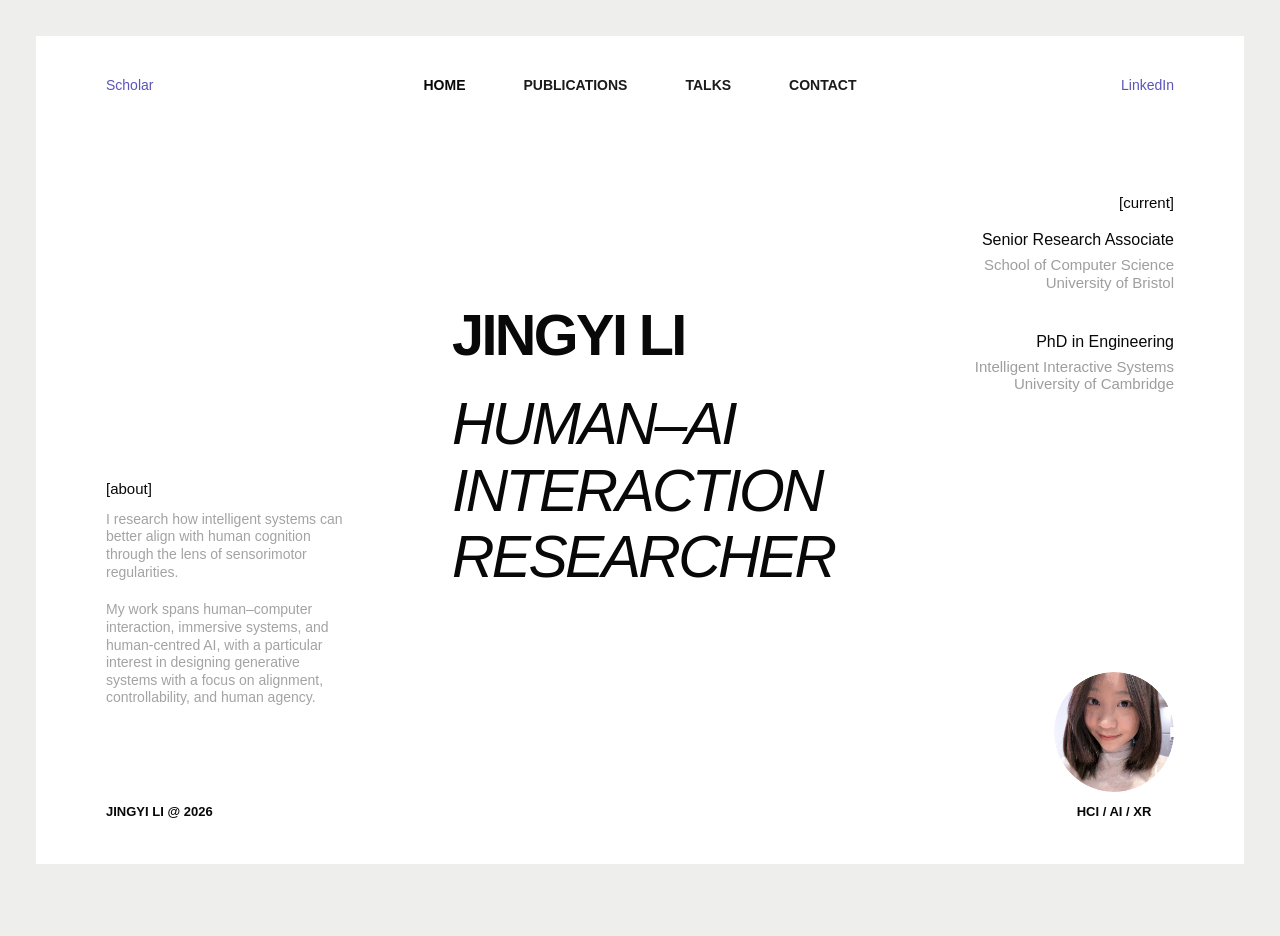
==== index.html @ 55cbcb7b "Update index.html" ====
<!DOCTYPE html>
<html lang="en">

<head>
    <meta charset="UTF-8">

    <meta
        name="viewport"
        content="width=device-width, initial-scale=1.0"
    >

    <title>Jingyi Li | Human–AI Interaction Researcher | University of Bristol</title>

    <meta
        name="description"
        content="Jingyi Li is a Human–AI Interaction Researcher and Senior Research Associate in the School of Computer Science at the University of Bristol, with a PhD in Engineering from the University of Cambridge."
    >

    <link rel="canonical" href="https://jing-yi-li.github.io/">

    <link rel="stylesheet" href="style.css?v=20260917-4">

    <script type="application/ld+json">
    {
      "@context": "https://schema.org",
      "@type": "ProfilePage",
      "mainEntity": {
        "@type": "Person",
        "name": "Jingyi Li",
        "url": "https://jing-yi-li.github.io/",
        "jobTitle": "Senior Research Associate",
        "affiliation": {
          "@type": "CollegeOrUniversity",
          "name": "University of Bristol"
        },
        "alumniOf": {
          "@type": "CollegeOrUniversity",
          "name": "University of Cambridge"
        },
        "sameAs": [
          "https://scholar.google.com/citations?user=fTp2P1oAAAAJ&hl=en",
          "https://uk.linkedin.com/in/jingyi-li-immersive"
        ]
      }
    }
    </script>
</head>


<body>

<div class="site">

    <header class="topbar">

        <a
            class="external-link scholar"
            href="https://scholar.google.com/citations?user=fTp2P1oAAAAJ&hl=en"
            target="_blank"
            rel="noopener noreferrer"
        >
            Scholar
        </a>


        <nav class="main-nav">
            <a class="active" href="index.html">
                HOME
            </a>

            <a href="publications.html">
                PUBLICATIONS
            </a>

            <a href="talks.html">
                TALKS
            </a>

            <a href="contact.html">
                CONTACT
            </a>
        </nav>


        <a
            class="external-link linkedin"
            href="https://uk.linkedin.com/in/jingyi-li-immersive"
            target="_blank"
            rel="noopener noreferrer"
        >
            LinkedIn
        </a>

    </header>


    <main class="home">

        <section class="about">

            <div class="small-heading">
                [about]
            </div>

            <div class="about-copy">

                <p>
                    I research how intelligent systems can
                    better align with human cognition through
                    the lens of sensorimotor regularities.
                </p>

                <p>
                    My work spans human–computer
                    interaction, immersive systems, and
                    human-centred AI, with a particular
                    interest in designing generative
                    systems with a focus on alignment,
                    controllability, and human agency.
                </p>

            </div>

        </section>


        <section class="identity">

            <h1>
                JINGYI LI
            </h1>

            <div class="role">
                <span>HUMAN–AI</span>
                <span>INTERACTION</span>
                <span>RESEARCHER</span>
            </div>

        </section>


        <section class="credentials">

            <div class="small-heading">
                [current]
            </div>


            <div class="credential-group">

                <p class="credential-title">
                    Senior Research Associate
                </p>

                <p class="credential-detail">
                    School of Computer Science<br>
                    University of Bristol
                </p>

            </div>


            <div class="credential-group education">

                <p class="credential-title">
                    PhD in Engineering
                </p>

                <p class="credential-detail">
                    Intelligent Interactive Systems<br>
                    University of Cambridge
                </p>

            </div>

        </section>

    </main>


    <footer class="footer">
    
        <div class="footer-left">
            JINGYI LI @ 2026
        </div>
    
        <div class="footer-right">
    
            <img
                src="profile.jpg"
                alt="Jingyi Li"
                class="profile-photo"
            >
    
            <div>
                HCI / AI / XR
            </div>
    
        </div>
    
    </footer>

</div>

</body>

</html>
---- style.css ----
/* ==========================================
   RESET
========================================== */

* {
    box-sizing: border-box;
}

html,
body {
    margin: 0;
    padding: 0;
}

html {
    scroll-behavior: smooth;
}

body {
    min-height: 100vh;

    background: #eeeeec;
    color: #080808;

    font-family:
        Arial,
        Helvetica,
        sans-serif;

    -webkit-font-smoothing: antialiased;
    text-rendering: optimizeLegibility;
}

a {
    color: inherit;
    text-decoration: none;
}



/* ==========================================
   OUTER PAGE
========================================== */

.site {
    width: calc(100% - 72px);
    max-width: 1450px;

    min-height: calc(100vh - 72px);

    margin: 36px auto;

    padding:
        32px
        70px
        46px;

    background: #ffffff;

    display: grid;

    grid-template-rows:
        auto
        1fr
        auto;
}



/* ==========================================
   TOP NAVIGATION
========================================== */

.topbar {
    display: grid;

    grid-template-columns:
        1fr
        auto
        1fr;

    align-items: center;

    min-height: 34px;

    font-size: 14px;
    line-height: 1;

    font-weight: 600;
}


.scholar {
    justify-self: start;
}

.linkedin {
    justify-self: end;
}


.external-link {
    color: #5b55b8;

    font-weight: 400;

    transition: opacity 0.2s ease;
}

.external-link:hover {
    opacity: 0.55;
}


.main-nav {
    display: flex;

    align-items: center;

    gap: 58px;
}


.main-nav a {
    font-size: 14px;

    font-weight: 700;

    transition: opacity 0.2s ease;
}

.main-nav a:not(.active) {
    opacity: 0.92;
}

.main-nav a:hover {
    opacity: 0.45;
}



/* ==========================================
   MAIN LAYOUT
========================================== */

.home {
    position: relative;

    display: grid;

    grid-template-columns:
        minmax(220px, 1fr)
        minmax(470px, 1.75fr)
        minmax(240px, 1fr);

    column-gap: 60px;

    align-items: center;
}



/* ==========================================
   SMALL LABELS
========================================== */

.small-heading {
    margin-bottom: 15px;

    font-size: 15px;
    line-height: 1;

    font-weight: 400;

    text-transform: lowercase;
}



/* ==========================================
   LEFT — ABOUT
========================================== */

.about {
    align-self: end;

    padding-bottom: 74px;

    max-width: 260px;
}


.about-copy {
    color: #a3a3a3;

    font-size: 14px;
    line-height: 1.26;

    font-weight: 300;
}


.about-copy p {
    margin: 0 0 20px;
}

.about-copy p:last-child {
    margin-bottom: 0;
}



/* ==========================================
   CENTRE — IDENTITY
========================================== */

.identity {
    align-self: center;

    transform: translate(48px, 8px);
}


.identity h1 {
    margin:
        0
        0
        28px;

    font-size:
        clamp(
            48px,
            4.5vw,
            68px
        );

    line-height: 0.95;

    letter-spacing: -0.045em;

    font-weight: 700;

    white-space: nowrap;
}


.role {
    display: flex;
    flex-direction: column;

    font-size:
        clamp(
            47px,
            4.6vw,
            70px
        );

    line-height: 1.13;

    letter-spacing: -0.045em;

    font-weight: 300;
    font-style: italic;
}


.role span {
    display: block;

    white-space: nowrap;
}



/* ==========================================
   RIGHT — CREDENTIALS
========================================== */

.credentials {
    align-self: start;

    margin-top: 93px;

    text-align: right;
}


.credentials .small-heading {
    margin-bottom: 20px;
}


.credential-group {
    margin-bottom: 40px;
}


.credential-group:last-child {
    margin-bottom: 0;
}


.credential-title {
    margin:
        0
        0
        7px;

    font-size: 16px;
    line-height: 1.2;

    font-weight: 400;
}


.credential-detail {
    margin: 0;

    color: #9e9e9e;

    font-size: 15px;
    line-height: 1.18;

    font-weight: 300;
}



/* ==========================================
   FOOTER
========================================== */

.footer {
    display: flex;

    justify-content: space-between;
    align-items: flex-end;

    padding-top: 24px;

    font-size: 13px;
    line-height: 1;

    font-weight: 700;
}

.footer-right {
    position: relative;

    min-width: 120px;

    text-align: center;
}

.profile-photo {
    position: absolute;

    width: 120px;
    height: 120px;

    left: 50%;
    bottom: 26px;

    transform: translateX(-50%);

    border-radius: 50%;

    object-fit: cover;
    object-position: center;

    display: block;
}


/* ==========================================
   LARGE DESKTOP TUNING
========================================== */

@media (min-width: 1500px) {

    .site {
        min-height: 810px;
    }

}



/* ==========================================
   TABLET / SMALL LAPTOP
========================================== */

@media (max-width: 1100px) {

    .site {
        padding:
            28px
            42px
            38px;
    }


    .home {
        grid-template-columns:
            0.85fr
            1.7fr
            0.9fr;

        column-gap: 36px;
    }


    .main-nav {
        gap: 34px;
    }


    .about {
        max-width: 220px;
    }


    .about-copy {
        font-size: 12px;
    }


    .credential-detail {
        font-size: 13px;
    }

}



/* ==========================================
   MOBILE
========================================== */

@media (max-width: 760px) {

    body {
        background: #ffffff;
    }


    .site {
        width: 100%;

        min-height: 100svh;

        margin: 0;

        padding:
            24px
            22px
            28px;
    }



    /* NAV */

    .topbar {
        grid-template-columns:
            1fr
            auto;

        row-gap: 28px;
    }


    .scholar {
        grid-column: 1;
        grid-row: 1;
    }


    .linkedin {
        grid-column: 2;
        grid-row: 1;
    }


    .main-nav {
        grid-column:
            1 / -1;

        grid-row: 2;

        justify-self: start;

        gap: 25px;
    }



    /* MAIN */

    .home {
        display: flex;

        flex-direction: column;

        align-items: stretch;

        padding:
            90px
            0
            80px;
    }



    /* CENTRAL IDENTITY FIRST */

    .identity {
        order: 1;

        transform: none;
    }


    .identity h1 {
        margin-bottom: 26px;

        font-size: 15vw;
    }


    .role {
        font-size: 11.5vw;

        line-height: 1.08;
    }


    .role span {
        white-space: normal;
    }



    /* CREDENTIALS */

    .credentials {
        order: 2;

        margin-top: 90px;

        text-align: left;
    }


    .credential-group {
        margin-bottom: 32px;
    }



    /* ABOUT */

    .about {
        order: 3;

        align-self: auto;

        max-width: 390px;

        padding:
            55px
            0
            0;
    }


    .about-copy {
        font-size: 14px;
    }



    /* FOOTER */

    .footer {
        padding-top: 40px;
    }

}



/* ==========================================
   VERY SMALL MOBILE
========================================== */

@media (max-width: 430px) {

    .main-nav {
        gap: 17px;
    }


    .main-nav a,
    .topbar {
        font-size: 11px;
    }


    .footer {
        font-size: 10px;
    }

}

/* ==========================================
   INNER PAGES
========================================== */

.subpage {
    display: flex;
    flex-direction: column;

    padding:
        105px
        0
        80px;
}


/* PAGE INTRO */

.page-intro {
    display: grid;

    grid-template-columns:
        1fr
        2.25fr;

    column-gap: 60px;

    margin-bottom: 90px;
}


.page-label {
    font-size: 15px;
    line-height: 1;

    font-weight: 400;
}


.page-heading {
    margin: 0;

    font-size:
        clamp(
            58px,
            6vw,
            92px
        );

    line-height: 0.9;

    letter-spacing: -0.055em;

    font-weight: 700;

    text-transform: uppercase;
}


.page-intro-text {
    grid-column: 2;

    max-width: 580px;

    margin-top: 34px;

    color: #9e9e9e;

    font-size: 15px;
    line-height: 1.4;
}


/* ==========================================
   EDITORIAL LIST
========================================== */

.editorial-list {
    border-top: 1px solid #111;
}


.entry {
    display: grid;

    grid-template-columns:
        150px
        1fr;

    column-gap: 50px;

    padding:
        28px
        0
        34px;

    border-bottom: 1px solid #d7d7d7;
}


.entry-meta {
    font-size: 13px;
    line-height: 1.35;

    color: #8f8f8f;
}


.entry-content {
    max-width: 820px;
}


.entry-title {
    margin:
        0
        0
        10px;

    font-size:
        clamp(
            21px,
            2vw,
            29px
        );

    line-height: 1.1;

    letter-spacing: -0.025em;

    font-weight: 600;
}


.entry-authors,
.entry-venue,
.entry-description {
    margin:
        0
        0
        8px;

    font-size: 14px;
    line-height: 1.4;
}


.entry-authors,
.entry-description {
    color: #8e8e8e;
}


.entry-links {
    display: flex;

    flex-wrap: wrap;

    gap: 18px;

    margin-top: 15px;
}


.entry-links a {
    color: #5b55b8;

    font-size: 12px;
    font-weight: 500;

    text-transform: uppercase;
}


.entry-links a:hover {
    opacity: 0.55;
}


/* ==========================================
   CONTACT PAGE
========================================== */

.contact-layout {
    display: grid;

    grid-template-columns:
        1fr
        2.25fr;

    column-gap: 60px;

    border-top: 1px solid #111;

    padding-top: 40px;
}


.contact-details {
    grid-column: 2;

    max-width: 760px;
}


.contact-item {
    margin-bottom: 44px;
}


.contact-label {
    margin-bottom: 8px;

    color: #999;

    font-size: 12px;

    text-transform: uppercase;
}


.contact-value {
    margin: 0;

    font-size:
        clamp(
            24px,
            2.6vw,
            40px
        );

    line-height: 1.1;

    letter-spacing: -0.035em;
}


.contact-value a:hover {
    color: #5b55b8;
}


/* ==========================================
   INNER PAGE MOBILE
========================================== */

@media (max-width: 760px) {

    .subpage {
        padding:
            80px
            0
            60px;
    }


    .page-intro {
        grid-template-columns: 1fr;

        gap: 30px;

        margin-bottom: 60px;
    }


    .page-intro-text {
        grid-column: 1;

        margin-top: 0;
    }


    .page-heading {
        font-size: 15vw;
    }


    .entry {
        grid-template-columns: 1fr;

        gap: 14px;
    }


    .entry-meta {
        font-size: 11px;
    }


    .contact-layout {
        grid-template-columns: 1fr;

        gap: 30px;
    }


    .contact-details {
        grid-column: 1;
    }

}
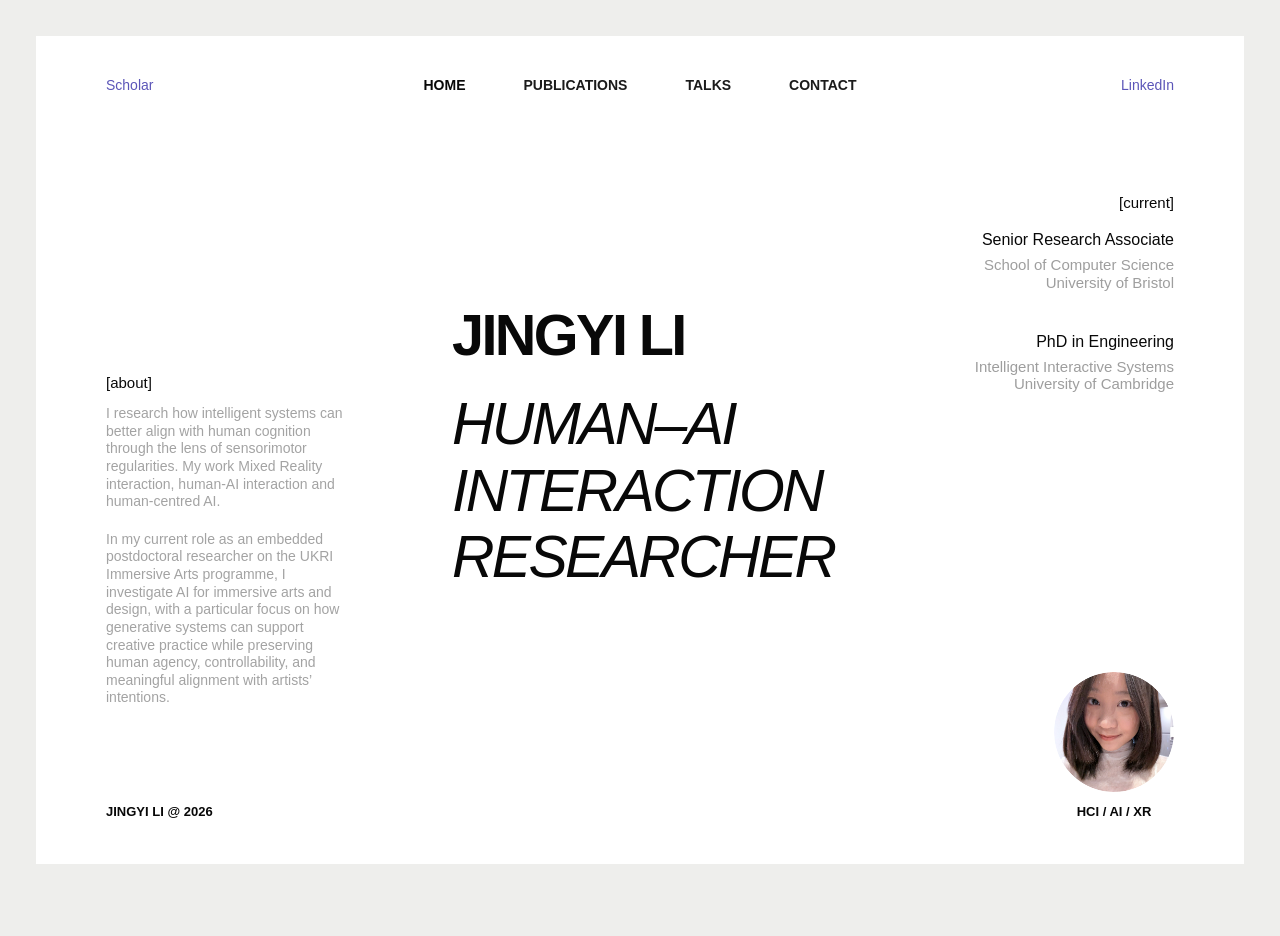
==== commit b9a6b357: "Update index.html" ====
--- a/index.html
+++ b/index.html
@@ -107,16 +107,12 @@
                 <p>
                     I research how intelligent systems can
                     better align with human cognition through
-                    the lens of sensorimotor regularities.
+                    the lens of sensorimotor regularities. My work Mixed Reality interaction, human-AI interaction and
+                    human-centred AI.
                 </p>
 
                 <p>
-                    My work spans human–computer
-                    interaction, immersive systems, and
-                    human-centred AI, with a particular
-                    interest in designing generative
-                    systems with a focus on alignment,
-                    controllability, and human agency.
+                    In my current role as an embedded postdoctoral researcher on the UKRI Immersive Arts programme, I investigate AI for immersive arts and design, with a particular focus on how generative systems can support creative practice while preserving human agency, controllability, and meaningful alignment with artists’ intentions.
                 </p>
 
             </div>
--- a/style.css
+++ b/style.css
@@ -913,3 +913,80 @@
     }
 
 }
+
+/* ==========================================
+   TALK PAGE IMAGES
+========================================== */
+
+.talk-entry-image {
+    grid-template-columns:
+        150px
+        minmax(0, 1fr)
+        280px;
+}
+
+
+.talk-image-wrap {
+    align-self: start;
+}
+
+
+.talk-image {
+    width: 100%;
+    height: 180px;
+
+    display: block;
+
+    object-fit: cover;
+    object-position: center;
+
+    filter: grayscale(100%);
+
+    transition:
+        filter 0.25s ease,
+        transform 0.25s ease;
+}
+
+
+.talk-entry-image:hover .talk-image {
+    filter: grayscale(0%);
+}
+
+
+@media (max-width: 900px) {
+
+    .talk-entry-image {
+        grid-template-columns:
+            120px
+            1fr;
+    }
+
+    .talk-image-wrap {
+        grid-column: 2;
+
+        margin-top: 16px;
+    }
+
+    .talk-image {
+        max-width: 420px;
+    }
+
+}
+
+
+@media (max-width: 760px) {
+
+    .talk-entry-image {
+        grid-template-columns: 1fr;
+    }
+
+    .talk-image-wrap {
+        grid-column: 1;
+    }
+
+    .talk-image {
+        height: auto;
+        max-width: 100%;
+    }
+
+}
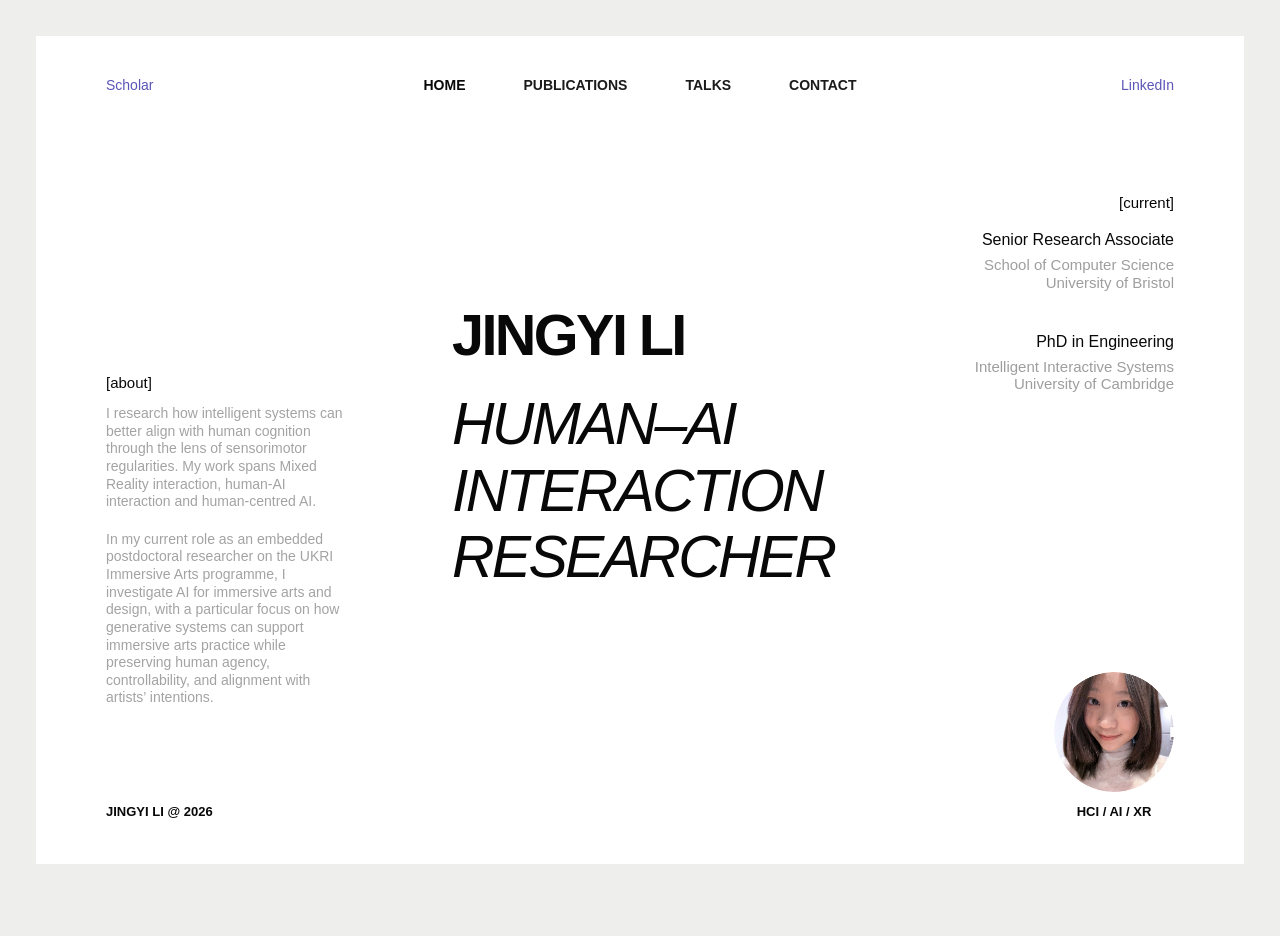
==== commit 2074b574: "Update index.html" ====
--- a/index.html
+++ b/index.html
@@ -107,12 +107,15 @@
                 <p>
                     I research how intelligent systems can
                     better align with human cognition through
-                    the lens of sensorimotor regularities. My work Mixed Reality interaction, human-AI interaction and
+                    the lens of sensorimotor regularities. My work spans Mixed Reality interaction, human-AI interaction and
                     human-centred AI.
                 </p>
 
                 <p>
-                    In my current role as an embedded postdoctoral researcher on the UKRI Immersive Arts programme, I investigate AI for immersive arts and design, with a particular focus on how generative systems can support creative practice while preserving human agency, controllability, and meaningful alignment with artists’ intentions.
+                    In my current role as an embedded postdoctoral researcher on the UKRI Immersive Arts programme, 
+                    I investigate AI for immersive arts and design, with a particular focus on how generative systems 
+                    can support immersive arts practice while preserving human agency, controllability, 
+                    and alignment with artists’ intentions.
                 </p>
 
             </div>
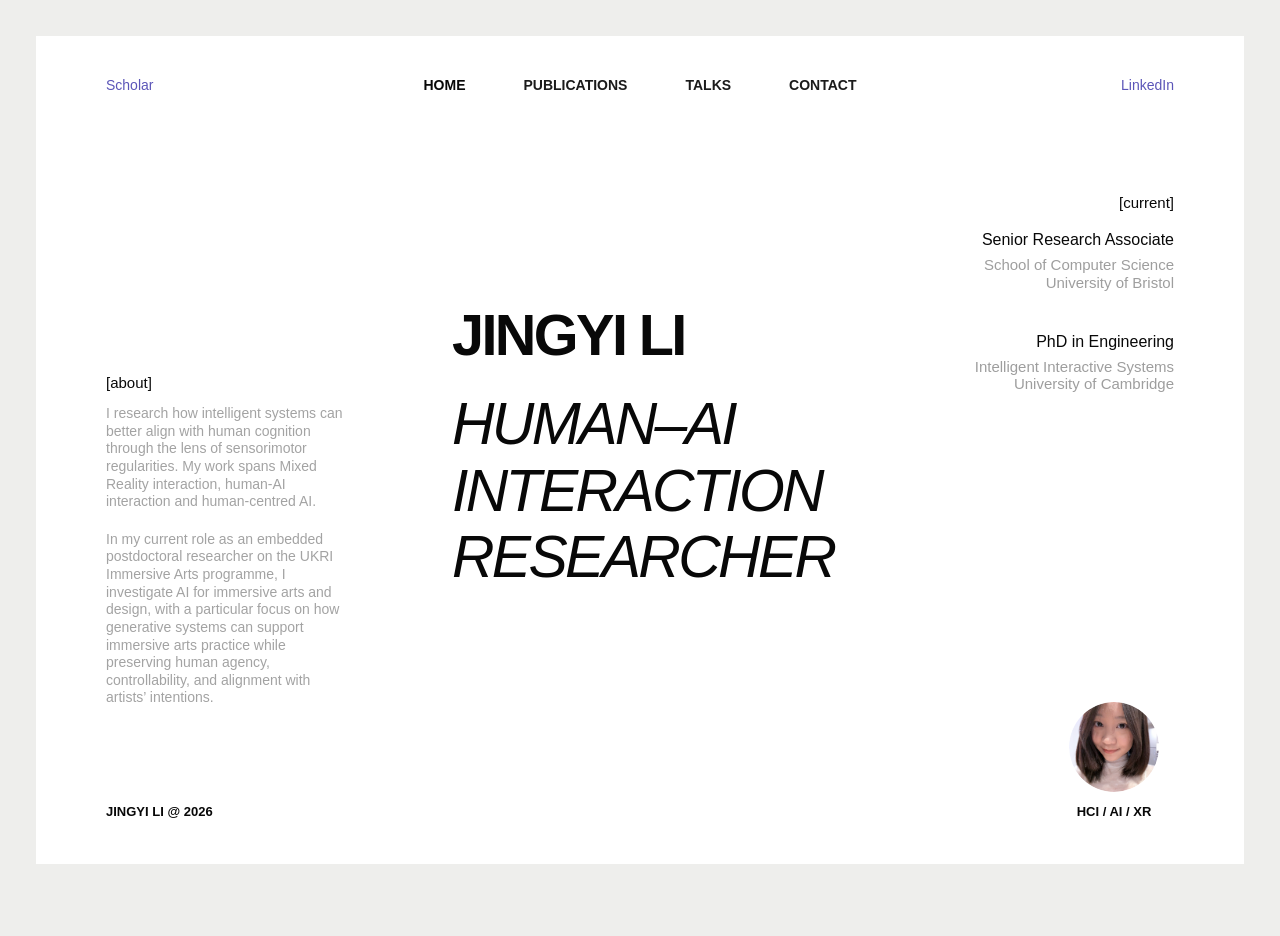
==== commit 3dd28145: "Update index.html" ====
--- a/index.html
+++ b/index.html
@@ -9,7 +9,7 @@
         content="width=device-width, initial-scale=1.0"
     >
 
-    <title>Jingyi Li | Human–AI Interaction Researcher | University of Bristol</title>
+    <title>Jingyi Li | AI for immersive arts and design </title>
 
     <meta
         name="description"
--- a/style.css
+++ b/style.css
@@ -355,8 +355,8 @@
 .profile-photo {
     position: absolute;
 
-    width: 120px;
-    height: 120px;
+    width: 90px;
+    height: 90px;
 
     left: 50%;
     bottom: 26px;
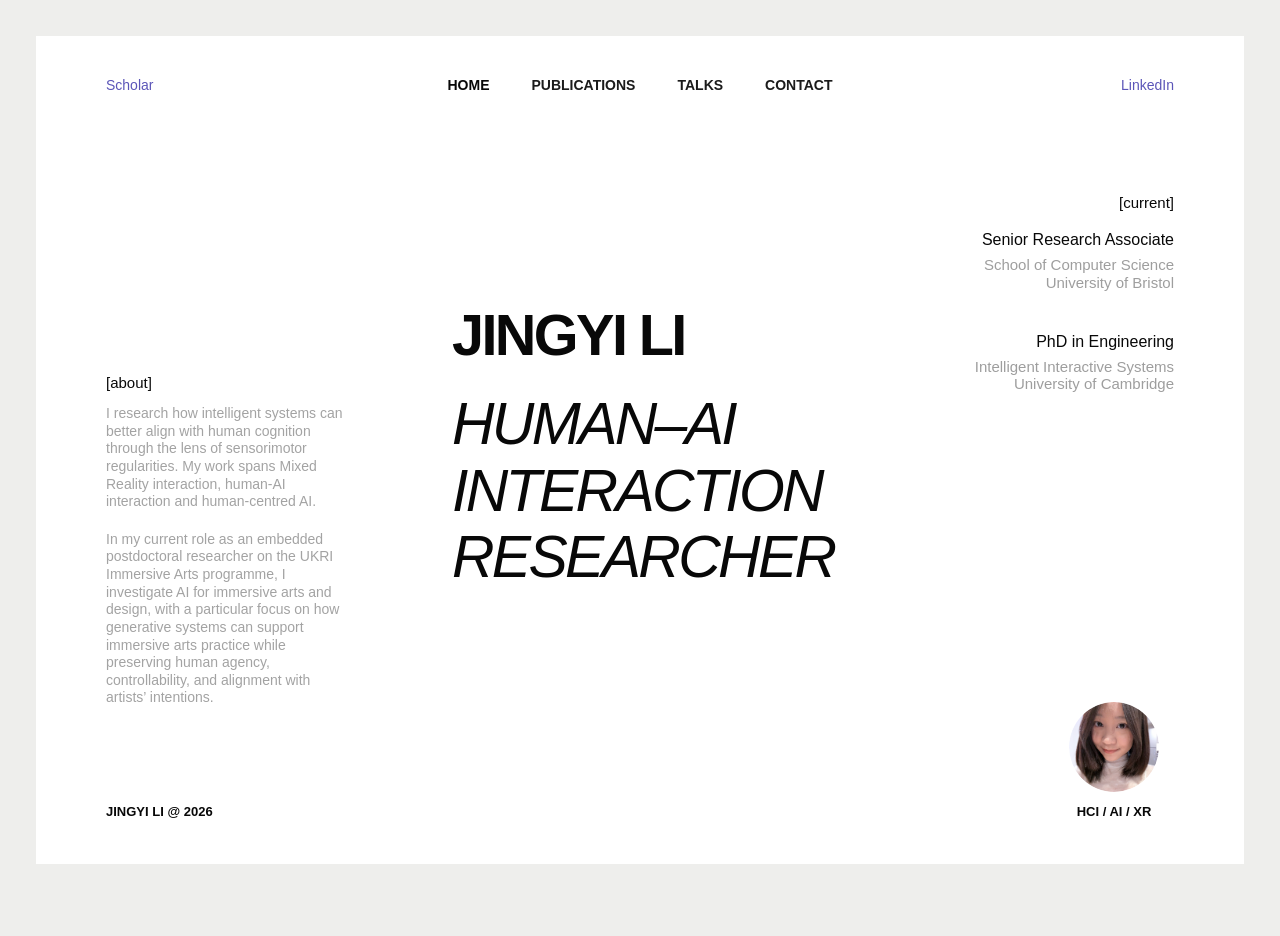
==== commit 5aab6cf9: "Update index.html" ====
--- a/index.html
+++ b/index.html
@@ -18,7 +18,7 @@
 
     <link rel="canonical" href="https://jing-yi-li.github.io/">
 
-    <link rel="stylesheet" href="style.css?v=20260917-4">
+    <link rel="stylesheet" href="style.css?v=20260917-6">
 
     <script type="application/ld+json">
     {
--- a/style.css
+++ b/style.css
@@ -37,7 +37,6 @@
 }
 
 
-
 /* ==========================================
    OUTER PAGE
 ========================================== */
@@ -66,7 +65,6 @@
 }
 
 
-
 /* ==========================================
    TOP NAVIGATION
 ========================================== */
@@ -89,7 +87,6 @@
     font-weight: 600;
 }
 
-
 .scholar {
     justify-self: start;
 }
@@ -98,7 +95,6 @@
     justify-self: end;
 }
 
-
 .external-link {
     color: #5b55b8;
 
@@ -111,15 +107,13 @@
     opacity: 0.55;
 }
 
-
 .main-nav {
     display: flex;
 
     align-items: center;
 
-    gap: 58px;
-}
-
+    gap: 42px;
+}
 
 .main-nav a {
     font-size: 14px;
@@ -138,9 +132,8 @@
 }
 
 
-
-/* ==========================================
-   MAIN LAYOUT
+/* ==========================================
+   HOME — MAIN LAYOUT
 ========================================== */
 
 .home {
@@ -159,7 +152,6 @@
 }
 
 
-
 /* ==========================================
    SMALL LABELS
 ========================================== */
@@ -176,9 +168,8 @@
 }
 
 
-
-/* ==========================================
-   LEFT — ABOUT
+/* ==========================================
+   HOME — LEFT / ABOUT
 ========================================== */
 
 .about {
@@ -189,7 +180,6 @@
     max-width: 260px;
 }
 
-
 .about-copy {
     color: #a3a3a3;
 
@@ -199,7 +189,6 @@
     font-weight: 300;
 }
 
-
 .about-copy p {
     margin: 0 0 20px;
 }
@@ -209,9 +198,8 @@
 }
 
 
-
-/* ==========================================
-   CENTRE — IDENTITY
+/* ==========================================
+   HOME — CENTRE / IDENTITY
 ========================================== */
 
 .identity {
@@ -219,7 +207,6 @@
 
     transform: translate(48px, 8px);
 }
-
 
 .identity h1 {
     margin:
@@ -243,7 +230,6 @@
     white-space: nowrap;
 }
 
-
 .role {
     display: flex;
     flex-direction: column;
@@ -263,7 +249,6 @@
     font-style: italic;
 }
 
-
 .role span {
     display: block;
 
@@ -271,9 +256,8 @@
 }
 
 
-
-/* ==========================================
-   RIGHT — CREDENTIALS
+/* ==========================================
+   HOME — RIGHT / CREDENTIALS
 ========================================== */
 
 .credentials {
@@ -284,21 +268,17 @@
     text-align: right;
 }
 
-
 .credentials .small-heading {
     margin-bottom: 20px;
 }
 
-
 .credential-group {
     margin-bottom: 40px;
 }
 
-
 .credential-group:last-child {
     margin-bottom: 0;
 }
-
 
 .credential-title {
     margin:
@@ -312,7 +292,6 @@
     font-weight: 400;
 }
 
-
 .credential-detail {
     margin: 0;
 
@@ -325,7 +304,6 @@
 }
 
 
-
 /* ==========================================
    FOOTER
 ========================================== */
@@ -344,6 +322,9 @@
     font-weight: 700;
 }
 
+
+/* HOME PROFILE PHOTO — DESKTOP */
+
 .footer-right {
     position: relative;
 
@@ -383,7 +364,6 @@
     }
 
 }
-
 
 
 /* ==========================================
@@ -399,7 +379,6 @@
             38px;
     }
 
-
     .home {
         grid-template-columns:
             0.85fr
@@ -409,22 +388,18 @@
         column-gap: 36px;
     }
 
-
     .main-nav {
-        gap: 34px;
-    }
-
+        gap: 30px;
+    }
 
     .about {
         max-width: 220px;
     }
 
-
     .about-copy {
         font-size: 12px;
     }
 
-
     .credential-detail {
         font-size: 13px;
     }
@@ -432,9 +407,8 @@
 }
 
 
-
-/* ==========================================
-   MOBILE
+/* ==========================================
+   MOBILE — HOME
 ========================================== */
 
 @media (max-width: 760px) {
@@ -442,7 +416,6 @@
     body {
         background: #ffffff;
     }
-
 
     .site {
         width: 100%;
@@ -458,7 +431,6 @@
     }
 
 
-
     /* NAV */
 
     .topbar {
@@ -469,19 +441,16 @@
         row-gap: 28px;
     }
 
-
     .scholar {
         grid-column: 1;
         grid-row: 1;
     }
 
-
     .linkedin {
         grid-column: 2;
         grid-row: 1;
     }
 
-
     .main-nav {
         grid-column:
             1 / -1;
@@ -490,9 +459,8 @@
 
         justify-self: start;
 
-        gap: 25px;
-    }
-
+        gap: 18px;
+    }
 
 
     /* MAIN */
@@ -507,9 +475,8 @@
         padding:
             90px
             0
-            80px;
-    }
-
+            55px;
+    }
 
 
     /* CENTRAL IDENTITY FIRST */
@@ -520,27 +487,23 @@
         transform: none;
     }
 
-
     .identity h1 {
         margin-bottom: 26px;
 
         font-size: 15vw;
     }
 
-
     .role {
         font-size: 11.5vw;
 
         line-height: 1.08;
     }
 
-
     .role span {
         white-space: normal;
     }
 
 
-
     /* CREDENTIALS */
 
     .credentials {
@@ -551,11 +514,9 @@
         text-align: left;
     }
 
-
     .credential-group {
         margin-bottom: 32px;
     }
-
 
 
     /* ABOUT */
@@ -573,21 +534,64 @@
             0;
     }
 
-
     .about-copy {
         font-size: 14px;
     }
 
 
-
     /* FOOTER */
 
     .footer {
-        padding-top: 40px;
-    }
-
-}
-
+        padding-top: 60px;
+
+        align-items: flex-end;
+    }
+
+
+    /*
+       IMPORTANT:
+       On desktop the photo is absolute.
+       On mobile it returns to normal document flow,
+       so it cannot overlap the About text.
+    */
+
+    .footer-right {
+        position: static;
+
+        min-width: auto;
+
+        display: flex;
+        flex-direction: column;
+
+        align-items: center;
+
+        gap: 10px;
+
+        text-align: center;
+    }
+
+    .profile-photo {
+        position: static;
+
+        width: 88px;
+        height: 88px;
+
+        left: auto;
+        bottom: auto;
+
+        transform: none;
+
+        margin-bottom: 4px;
+
+        border-radius: 50%;
+
+        object-fit: cover;
+        object-position: center;
+
+        display: block;
+    }
+
+}
 
 
 /* ==========================================
@@ -597,21 +601,25 @@
 @media (max-width: 430px) {
 
     .main-nav {
-        gap: 17px;
-    }
-
+        gap: 13px;
+    }
 
     .main-nav a,
     .topbar {
-        font-size: 11px;
-    }
-
+        font-size: 10px;
+    }
 
     .footer {
         font-size: 10px;
     }
 
-}
+    .profile-photo {
+        width: 80px;
+        height: 80px;
+    }
+
+}
+
 
 /* ==========================================
    INNER PAGES
@@ -628,7 +636,9 @@
 }
 
 
-/* PAGE INTRO */
+/* ==========================================
+   INNER PAGES — INTRO
+========================================== */
 
 .page-intro {
     display: grid;
@@ -642,14 +652,12 @@
     margin-bottom: 90px;
 }
 
-
 .page-label {
     font-size: 15px;
     line-height: 1;
 
     font-weight: 400;
 }
-
 
 .page-heading {
     margin: 0;
@@ -670,7 +678,6 @@
     text-transform: uppercase;
 }
 
-
 .page-intro-text {
     grid-column: 2;
 
@@ -687,12 +694,12 @@
 
 /* ==========================================
    EDITORIAL LIST
+   Publications + Talks
 ========================================== */
 
 .editorial-list {
     border-top: 1px solid #111;
 }
-
 
 .entry {
     display: grid;
@@ -711,7 +718,6 @@
     border-bottom: 1px solid #d7d7d7;
 }
 
-
 .entry-meta {
     font-size: 13px;
     line-height: 1.35;
@@ -719,11 +725,9 @@
     color: #8f8f8f;
 }
 
-
 .entry-content {
     max-width: 820px;
 }
-
 
 .entry-title {
     margin:
@@ -744,7 +748,6 @@
 
     font-weight: 600;
 }
-
 
 .entry-authors,
 .entry-venue,
@@ -758,13 +761,11 @@
     line-height: 1.4;
 }
 
-
 .entry-authors,
 .entry-description {
     color: #8e8e8e;
 }
 
-
 .entry-links {
     display: flex;
 
@@ -775,7 +776,6 @@
     margin-top: 15px;
 }
 
-
 .entry-links a {
     color: #5b55b8;
 
@@ -784,7 +784,6 @@
 
     text-transform: uppercase;
 }
-
 
 .entry-links a:hover {
     opacity: 0.55;
@@ -809,19 +808,16 @@
     padding-top: 40px;
 }
 
-
 .contact-details {
     grid-column: 2;
 
     max-width: 760px;
 }
 
-
 .contact-item {
     margin-bottom: 44px;
 }
 
-
 .contact-label {
     margin-bottom: 8px;
 
@@ -831,7 +827,6 @@
 
     text-transform: uppercase;
 }
-
 
 .contact-value {
     margin: 0;
@@ -848,7 +843,6 @@
     letter-spacing: -0.035em;
 }
 
-
 .contact-value a:hover {
     color: #5b55b8;
 }
@@ -867,7 +861,6 @@
             60px;
     }
 
-
     .page-intro {
         grid-template-columns: 1fr;
 
@@ -876,43 +869,38 @@
         margin-bottom: 60px;
     }
 
-
     .page-intro-text {
         grid-column: 1;
 
         margin-top: 0;
     }
 
-
     .page-heading {
         font-size: 15vw;
     }
 
-
     .entry {
         grid-template-columns: 1fr;
 
         gap: 14px;
     }
 
-
     .entry-meta {
         font-size: 11px;
     }
 
-
     .contact-layout {
         grid-template-columns: 1fr;
 
         gap: 30px;
     }
 
-
     .contact-details {
         grid-column: 1;
     }
 
 }
+
 
 /* ==========================================
    TALK PAGE IMAGES
@@ -925,11 +913,9 @@
         280px;
 }
 
-
 .talk-image-wrap {
     align-self: start;
 }
-
 
 .talk-image {
     width: 100%;
@@ -947,11 +933,14 @@
         transform 0.25s ease;
 }
 
-
 .talk-entry-image:hover .talk-image {
     filter: grayscale(0%);
 }
 
+
+/* ==========================================
+   TALK PAGE — TABLET
+========================================== */
 
 @media (max-width: 900px) {
 
@@ -974,6 +963,10 @@
 }
 
 
+/* ==========================================
+   TALK PAGE — MOBILE
+========================================== */
+
 @media (max-width: 760px) {
 
     .talk-entry-image {
@@ -982,10 +975,14 @@
 
     .talk-image-wrap {
         grid-column: 1;
+
+        margin-top: 8px;
     }
 
     .talk-image {
+        width: 100%;
         height: auto;
+
         max-width: 100%;
     }
 
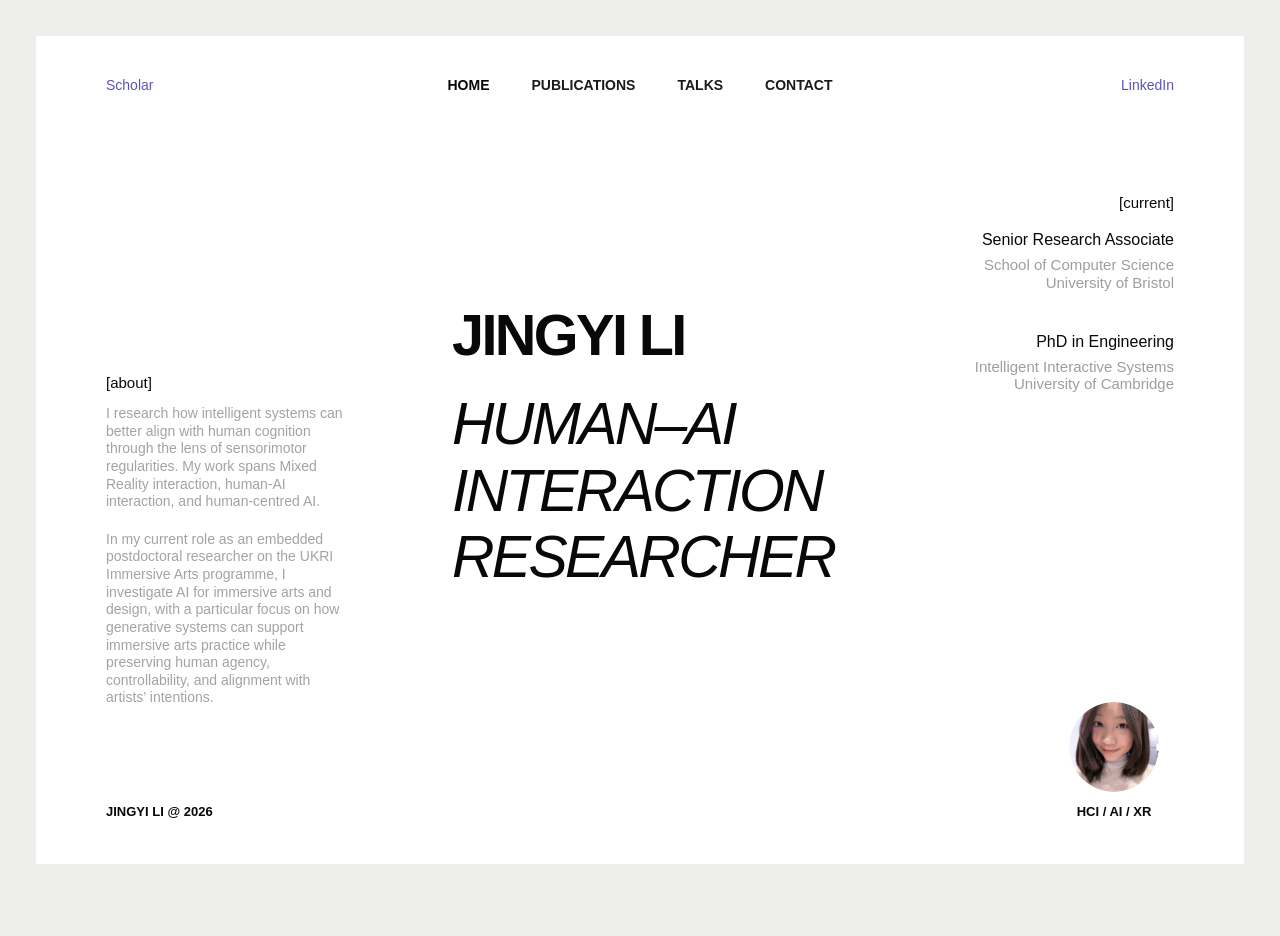
==== commit 8204aa30: "Update index.html" ====
--- a/index.html
+++ b/index.html
@@ -107,7 +107,7 @@
                 <p>
                     I research how intelligent systems can
                     better align with human cognition through
-                    the lens of sensorimotor regularities. My work spans Mixed Reality interaction, human-AI interaction and
+                    the lens of sensorimotor regularities. My work spans Mixed Reality interaction, human-AI interaction, and
                     human-centred AI.
                 </p>
 
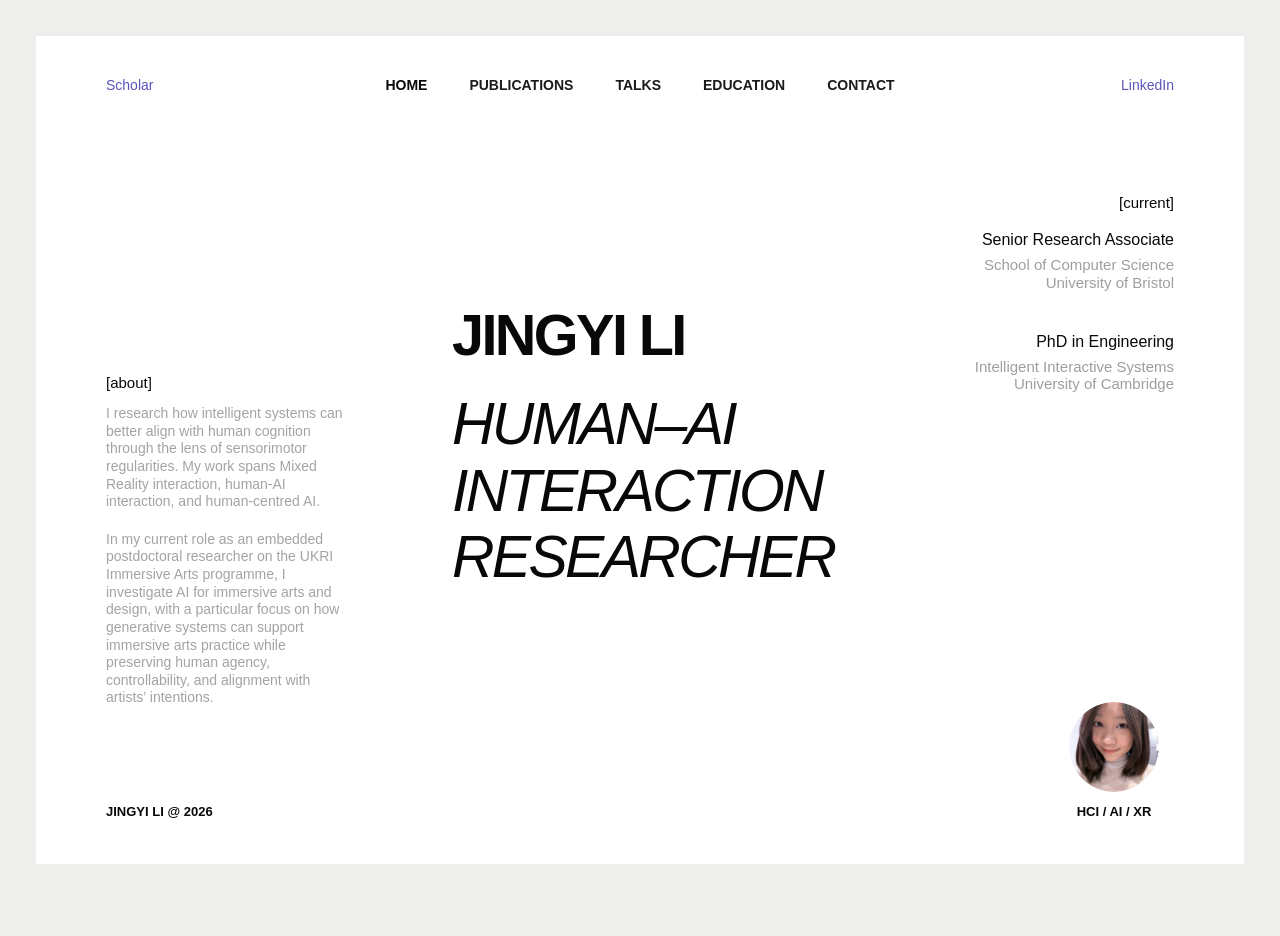
==== commit b7bb2698: "Update index.html" ====
--- a/index.html
+++ b/index.html
@@ -75,6 +75,10 @@
             <a href="talks.html">
                 TALKS
             </a>
+            
+            <a href="education.html">
+                EDUCATION
+            </a>
 
             <a href="contact.html">
                 CONTACT
